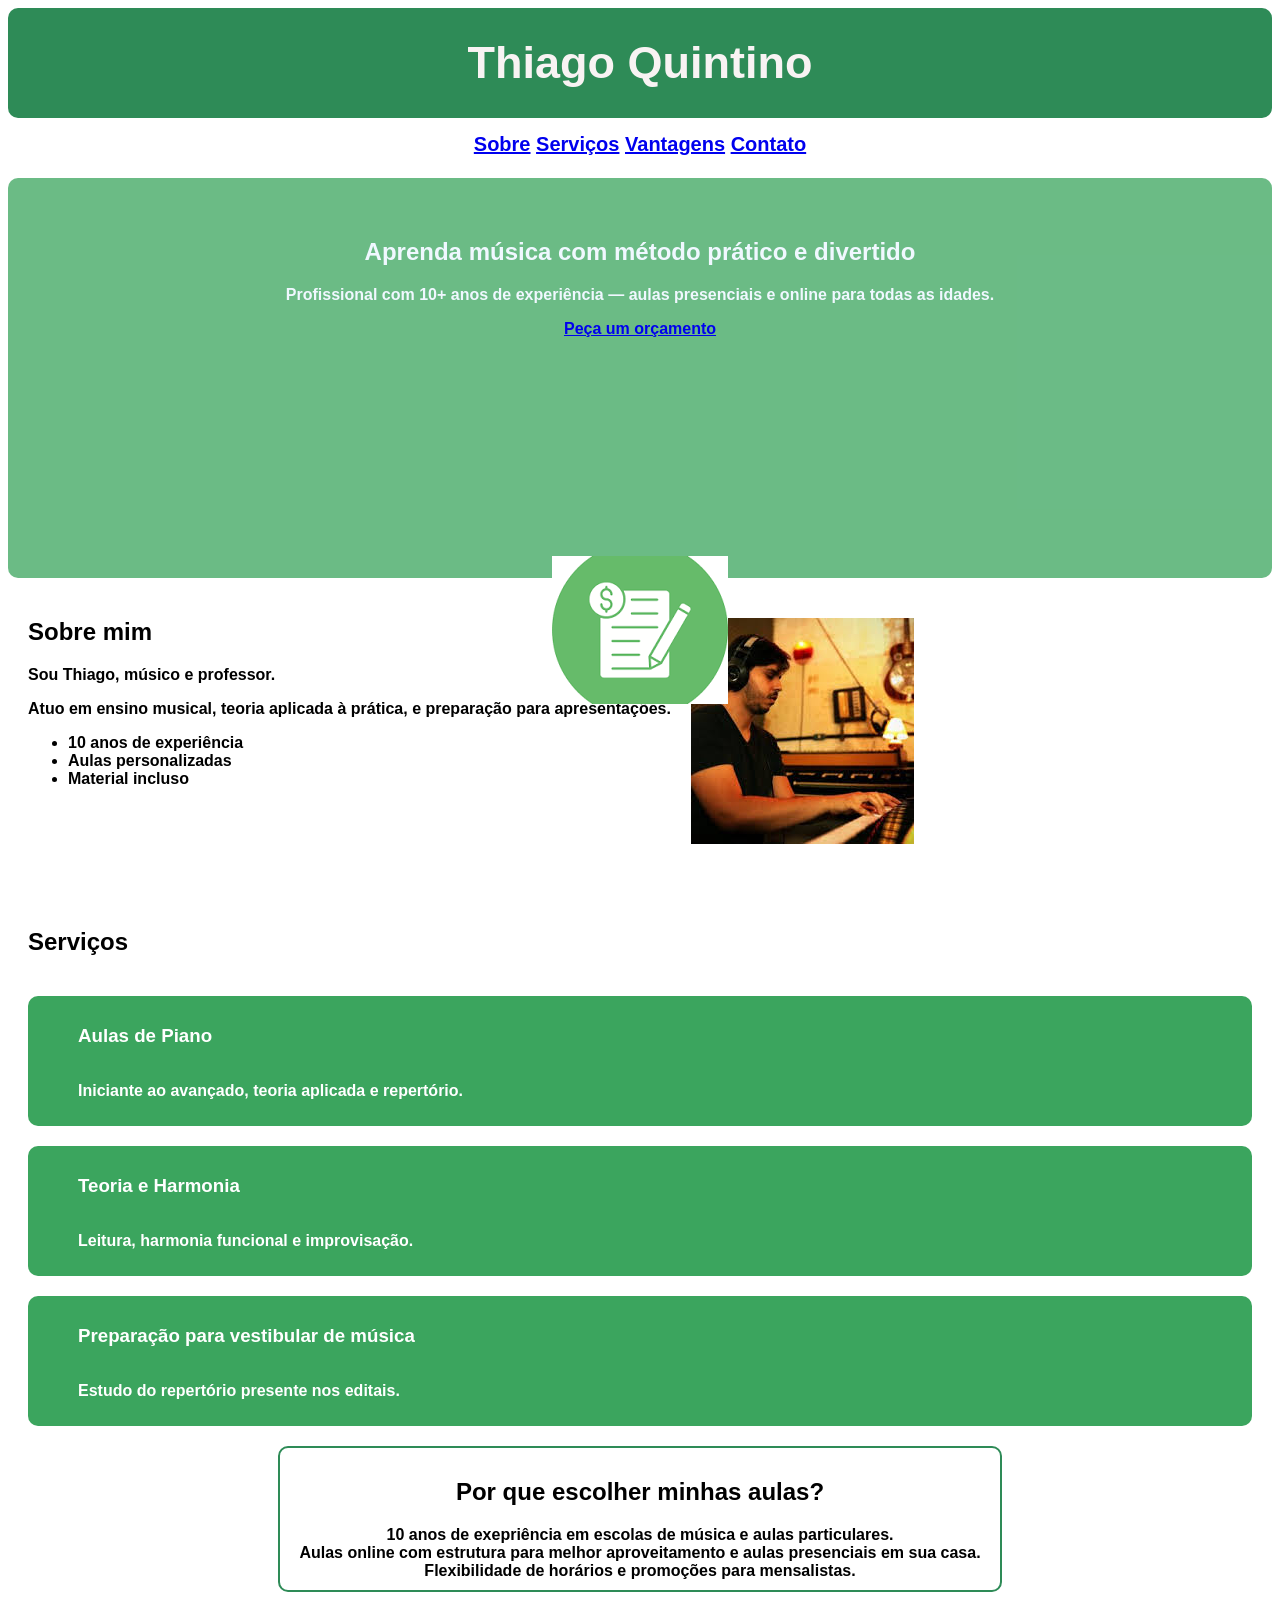
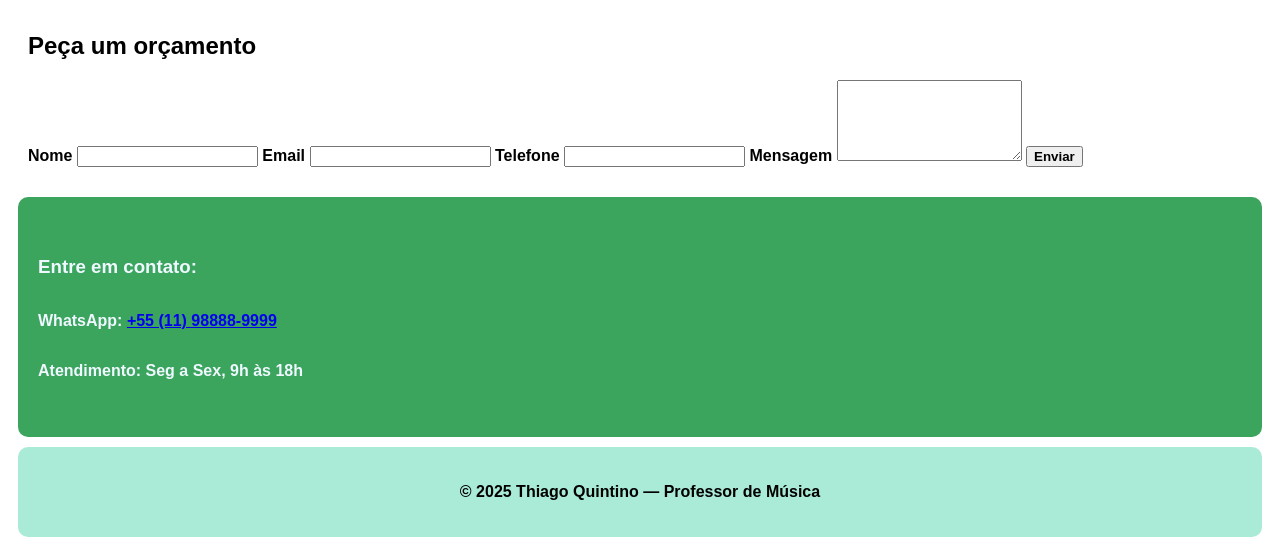
==== index.html @ 4450a4d0 "Mensagem do commit" ====
<!DOCTYPE html>
<html lang="pt-br">
<head>
    <meta charset="UTF-8">
    <meta name="viewport" content="width=device-width, initial-scale=1.0">
    <title>Thiago Quintino - músico</title>
    <link rel="stylesheet" href="style.css">
    <link rel="stylesheet" href="public/assets/fonts/fonts.css">
    <link rel="stylesheet" href="public/assets/css/global.css">

</head>
<body>
    <header class="site-header">
    <div class="header-inner">
      <h2 class="logo">Thiago Quintino</h2>
    </div>
    <div class="main-nav">
      <nav>
        <a href="#sobre">Sobre</a>
        <a href="#servicos">Serviços</a>
        <a href="#vantagens">Vantagens</a>
        <a href="#contato">Contato</a>
      </nav>
    </div>
  </header>

  <main>
    <!-- FAIXA 1: Hero / Apresentação -->
    <section id="inicio" class="faixa-inicial">
      <div class="container hero-inner">
        <div class="hero-text">
          <h1>Aprenda música com método prático e divertido</h1>
          <p>Profissional com 10+ anos de experiência — aulas presenciais e online para todas as idades.</p>
          <a href="#contato" class="btn primary">Peça um orçamento</a>
        </div>
        <div class="hero-image">
          <!-- coloque uma imagem em imagens/ e troque o src -->
          <img class="orcamento" src="public/assets/images/orcamento.png" alt="ícone orçamento">
        </div>
      </div>
    </section>
     <!-- FAIXA 2: Sobre -->
    <section id="sobre" class="sobre">
      <div class="container-sobre">
        <div class="sobre-text">
          <h2> Sobre mim </h2>
          <p>Sou Thiago, músico e professor.</p> 
          <p>Atuo em ensino musical, teoria aplicada à prática, 
            e preparação para apresentações.</p>
          <ul>
            <li>10 anos de experiência</li>
            <li>Aulas personalizadas</li>
            <li>Material incluso</li>
          </ul>
        </div>
        <div class="sobre-image">
          <img class="foto-prof" src="public/assets/images/foto prof.jpg" alt="foto do professor">
        </div>
      </div>
    </section>

    <!-- FAIXA 3: Serviços / Aulas -->
    <section id="servicos" class="servicos">
      <div class="servicos-lista">
        <h2>Serviços</h2>
        <div class="servicos-grid">
          <article class="card">
            <h3>Aulas de Piano</h3>
            <p>Iniciante ao avançado, teoria aplicada e repertório.</p>
          </article>
          <article class="card">
            <h3>Teoria e Harmonia</h3>
            <p>Leitura, harmonia funcional e improvisação.</p>
          </article>
          <article class="card">
            <h3>Preparação para vestibular de música</h3>
            <p>Estudo do repertório presente nos editais.</p>
          </article>
        </div>
      </div>
    </section>

    <!-- FAIXA 4: Vantagens / Benefícios -->
    <section id="vantagens" class="vantagens">
      <div class="beneficios">
        <h2>Por que escolher minhas aulas?</h2>
        <div class="vantagens-list">
          <div class="vantagem">10 anos de exepriência em escolas de música e aulas particulares.</div>
          <div class="vantagem">Aulas online com estrutura para melhor aproveitamento e aulas presenciais em sua casa.</div>
          <div class="vantagem">Flexibilidade de horários e promoções para mensalistas.</div>
      </div>
    </section>

    <!-- FAIXA 5: Contato -->
    <section id="contato" class="contato">
      <div class="container contato-inner">
        <div class="contato-form">
          <h2>Peça um orçamento</h2>
          <form id="formContato" action="#" method="post">
            <label>Nome
              <input type="text" name="nome" required>
            </label>
            <label>Email
              <input type="email" name="email" required>
            </label>
            <label>Telefone
              <input type="tel" name="telefone" required>
            </label>
            <label>Mensagem
              <textarea name="mensagem" rows="5" required></textarea>
            </label>
            <button type="submit" class="btn primary">Enviar</button>
          </form>
        </div>
        <div class="contato-info">
          <h3>Entre em contato:</h3>
          <p>WhatsApp: <a href="https://wa.me/55119XXXXXXXX">+55 (11) 98888-9999</a></p>
          <p>Atendimento: Seg a Sex, 9h às 18h</p>
        </div>
      </div>
    </section>
  </main>

   <footer class="site-footer">
    <div class="footer">
      <p>© 2025 Thiago Quintino — Professor de Música</p>
    </div>
  </footer>
</body>
</html>
---- style.css ----
.header-inner {
    display: flex;
    flex-direction: row;
    align-items: center;
    justify-content: center;
    color: rgb(248, 243, 243);
    background-color: #2E8B57;
    border-radius: 10px;
    height: 50px;
    font-size: 30px;
    margin: 0;
    padding: 30px;
}

.main-nav {
    display: flex;
    flex-direction: row;
    justify-content: center;
    background-color: white;
    height: 30px;
    font-size: 20px;  
    margin: 5px;  
    padding: 10px;       
}

.main-nav a:hover{
     background-color: rgba(54, 43, 114, 0.363);
     color:rgb(15, 51, 150);  
     
}

.faixa-inicial{
    display: flex;
    flex-direction: column;
    justify-content:center;
    border-radius: 10px;
    background-color: rgba(59, 165, 94, 0.753);
    height: 400px;
    color: aliceblue;
}

.hero-text {
    text-align: center;
    margin-bottom: 200px;
}

.orcamento {
  position: absolute;
  top: 70%;
  left: 50%;
  transform: translate(-50%, -50%);
}

.container-sobre{
    display: flex;
    padding: 20px;
    
}

.foto-prof{
  margin: 20px;
    
}

.servicos-lista h2{
    padding: 20px;
}

.card{
    display: flex;
    flex-direction: column;
    justify-content:center;
    border-radius: 10px;
    background-color: rgb(59, 165, 94);
    padding: 50px;
    height: 30px;
    color: white;
    margin: 20px;
}

.beneficios{
    
    border: 2px solid #2E8B57; 
    padding: 10px;    
    text-align: center;         
    display: flex;  
    flex-direction: column;
    width: 700px;
    border-radius: 10px;
    margin: 0 auto;       
}

.contato-form{
    padding: 20px;
    
}

.contato-info{
    display: flex;
    flex-direction: column;
    justify-content:center;
    border-radius: 10px;
    background-color: rgb(59, 165, 94);
    margin: 10px;
    padding: 20px;
    height: 200px;
    color: aliceblue;
}


.footer{
    display: flex;
    justify-content: center;
    background-color: rgba(99, 218, 182, 0.548);
    border-radius: 10px;
    padding: 20px;
    margin: 10px;
}
---- public/assets/css/global.css ----
* {
    font-family: "Momo Trust Display", sans-serif;
    font-weight: bold;
    font-style: normal;
}

.body{
     background-color: #F9F9F9;
     color: #222;
}
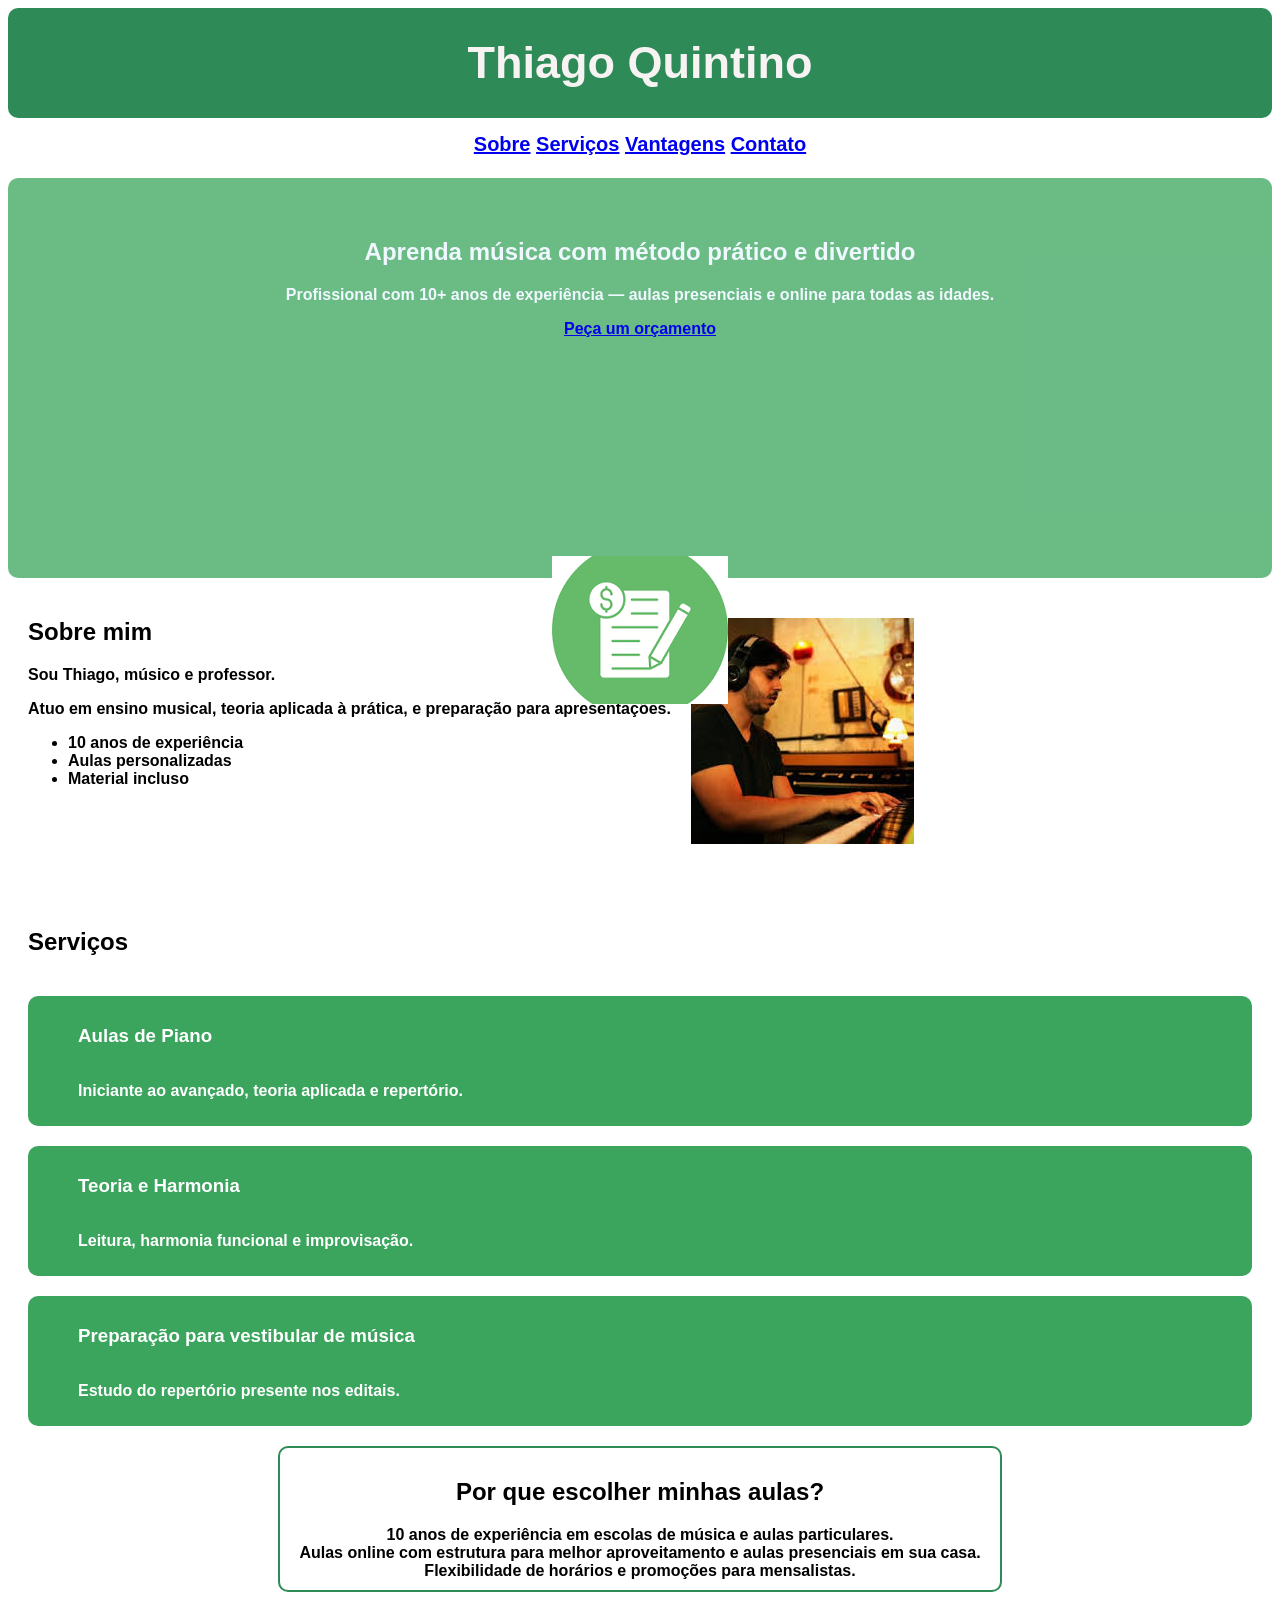
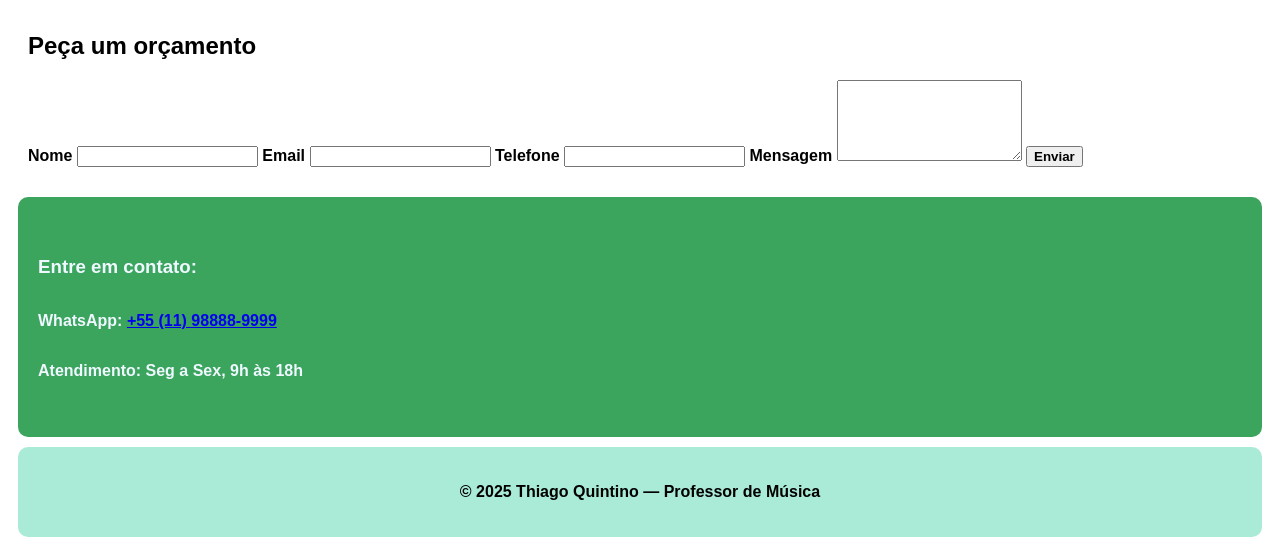
==== commit 0f2e7cce: "Corrigindo index.html para deploy no Vercel" ====
--- a/index.html
+++ b/index.html
@@ -4,127 +4,128 @@
     <meta charset="UTF-8">
     <meta name="viewport" content="width=device-width, initial-scale=1.0">
     <title>Thiago Quintino - músico</title>
+
+    <!-- CSS principal -->
     <link rel="stylesheet" href="style.css">
+    <link rel="stylesheet" href="public/assets/css/global.css">
     <link rel="stylesheet" href="public/assets/fonts/fonts.css">
-    <link rel="stylesheet" href="public/assets/css/global.css">
-
 </head>
 <body>
     <header class="site-header">
-    <div class="header-inner">
-      <h2 class="logo">Thiago Quintino</h2>
-    </div>
-    <div class="main-nav">
-      <nav>
-        <a href="#sobre">Sobre</a>
-        <a href="#servicos">Serviços</a>
-        <a href="#vantagens">Vantagens</a>
-        <a href="#contato">Contato</a>
-      </nav>
-    </div>
-  </header>
+        <div class="header-inner">
+            <h2 class="logo">Thiago Quintino</h2>
+        </div>
+        <div class="main-nav">
+            <nav>
+                <a href="#sobre">Sobre</a>
+                <a href="#servicos">Serviços</a>
+                <a href="#vantagens">Vantagens</a>
+                <a href="#contato">Contato</a>
+            </nav>
+        </div>
+    </header>
 
-  <main>
-    <!-- FAIXA 1: Hero / Apresentação -->
-    <section id="inicio" class="faixa-inicial">
-      <div class="container hero-inner">
-        <div class="hero-text">
-          <h1>Aprenda música com método prático e divertido</h1>
-          <p>Profissional com 10+ anos de experiência — aulas presenciais e online para todas as idades.</p>
-          <a href="#contato" class="btn primary">Peça um orçamento</a>
+    <main>
+        <!-- FAIXA 1: Hero / Apresentação -->
+        <section id="inicio" class="faixa-inicial">
+            <div class="container hero-inner">
+                <div class="hero-text">
+                    <h1>Aprenda música com método prático e divertido</h1>
+                    <p>Profissional com 10+ anos de experiência — aulas presenciais e online para todas as idades.</p>
+                    <a href="#contato" class="btn primary">Peça um orçamento</a>
+                </div>
+                <div class="hero-image">
+                    <img class="orcamento" src="public/assets/images/orcamento.png" alt="ícone orçamento">
+                </div>
+            </div>
+        </section>
+
+        <!-- FAIXA 2: Sobre -->
+        <section id="sobre" class="sobre">
+            <div class="container-sobre">
+                <div class="sobre-text">
+                    <h2>Sobre mim</h2>
+                    <p>Sou Thiago, músico e professor.</p>
+                    <p>Atuo em ensino musical, teoria aplicada à prática, e preparação para apresentações.</p>
+                    <ul>
+                        <li>10 anos de experiência</li>
+                        <li>Aulas personalizadas</li>
+                        <li>Material incluso</li>
+                    </ul>
+                </div>
+                <div class="sobre-image">
+                    <img class="foto-prof" src="public/assets/images/foto-prof.jpg" alt="foto do professor">
+                </div>
+            </div>
+        </section>
+
+        <!-- FAIXA 3: Serviços / Aulas -->
+        <section id="servicos" class="servicos">
+            <div class="servicos-lista">
+                <h2>Serviços</h2>
+                <div class="servicos-grid">
+                    <article class="card">
+                        <h3>Aulas de Piano</h3>
+                        <p>Iniciante ao avançado, teoria aplicada e repertório.</p>
+                    </article>
+                    <article class="card">
+                        <h3>Teoria e Harmonia</h3>
+                        <p>Leitura, harmonia funcional e improvisação.</p>
+                    </article>
+                    <article class="card">
+                        <h3>Preparação para vestibular de música</h3>
+                        <p>Estudo do repertório presente nos editais.</p>
+                    </article>
+                </div>
+            </div>
+        </section>
+
+        <!-- FAIXA 4: Vantagens / Benefícios -->
+        <section id="vantagens" class="vantagens">
+            <div class="beneficios">
+                <h2>Por que escolher minhas aulas?</h2>
+                <div class="vantagens-list">
+                    <div class="vantagem">10 anos de experiência em escolas de música e aulas particulares.</div>
+                    <div class="vantagem">Aulas online com estrutura para melhor aproveitamento e aulas presenciais em sua casa.</div>
+                    <div class="vantagem">Flexibilidade de horários e promoções para mensalistas.</div>
+                </div>
+            </div>
+        </section>
+
+        <!-- FAIXA 5: Contato -->
+        <section id="contato" class="contato">
+            <div class="container contato-inner">
+                <div class="contato-form">
+                    <h2>Peça um orçamento</h2>
+                    <form id="formContato" action="#" method="post">
+                        <label>Nome
+                            <input type="text" name="nome" required>
+                        </label>
+                        <label>Email
+                            <input type="email" name="email" required>
+                        </label>
+                        <label>Telefone
+                            <input type="tel" name="telefone" required>
+                        </label>
+                        <label>Mensagem
+                            <textarea name="mensagem" rows="5" required></textarea>
+                        </label>
+                        <button type="submit" class="btn primary">Enviar</button>
+                    </form>
+                </div>
+                <div class="contato-info">
+                    <h3>Entre em contato:</h3>
+                    <p>WhatsApp: <a href="https://wa.me/55119XXXXXXXX">+55 (11) 98888-9999</a></p>
+                    <p>Atendimento: Seg a Sex, 9h às 18h</p>
+                </div>
+            </div>
+        </section>
+    </main>
+
+    <footer class="site-footer">
+        <div class="footer">
+            <p>© 2025 Thiago Quintino — Professor de Música</p>
         </div>
-        <div class="hero-image">
-          <!-- coloque uma imagem em imagens/ e troque o src -->
-          <img class="orcamento" src="public/assets/images/orcamento.png" alt="ícone orçamento">
-        </div>
-      </div>
-    </section>
-     <!-- FAIXA 2: Sobre -->
-    <section id="sobre" class="sobre">
-      <div class="container-sobre">
-        <div class="sobre-text">
-          <h2> Sobre mim </h2>
-          <p>Sou Thiago, músico e professor.</p> 
-          <p>Atuo em ensino musical, teoria aplicada à prática, 
-            e preparação para apresentações.</p>
-          <ul>
-            <li>10 anos de experiência</li>
-            <li>Aulas personalizadas</li>
-            <li>Material incluso</li>
-          </ul>
-        </div>
-        <div class="sobre-image">
-          <img class="foto-prof" src="public/assets/images/foto prof.jpg" alt="foto do professor">
-        </div>
-      </div>
-    </section>
-
-    <!-- FAIXA 3: Serviços / Aulas -->
-    <section id="servicos" class="servicos">
-      <div class="servicos-lista">
-        <h2>Serviços</h2>
-        <div class="servicos-grid">
-          <article class="card">
-            <h3>Aulas de Piano</h3>
-            <p>Iniciante ao avançado, teoria aplicada e repertório.</p>
-          </article>
-          <article class="card">
-            <h3>Teoria e Harmonia</h3>
-            <p>Leitura, harmonia funcional e improvisação.</p>
-          </article>
-          <article class="card">
-            <h3>Preparação para vestibular de música</h3>
-            <p>Estudo do repertório presente nos editais.</p>
-          </article>
-        </div>
-      </div>
-    </section>
-
-    <!-- FAIXA 4: Vantagens / Benefícios -->
-    <section id="vantagens" class="vantagens">
-      <div class="beneficios">
-        <h2>Por que escolher minhas aulas?</h2>
-        <div class="vantagens-list">
-          <div class="vantagem">10 anos de exepriência em escolas de música e aulas particulares.</div>
-          <div class="vantagem">Aulas online com estrutura para melhor aproveitamento e aulas presenciais em sua casa.</div>
-          <div class="vantagem">Flexibilidade de horários e promoções para mensalistas.</div>
-      </div>
-    </section>
-
-    <!-- FAIXA 5: Contato -->
-    <section id="contato" class="contato">
-      <div class="container contato-inner">
-        <div class="contato-form">
-          <h2>Peça um orçamento</h2>
-          <form id="formContato" action="#" method="post">
-            <label>Nome
-              <input type="text" name="nome" required>
-            </label>
-            <label>Email
-              <input type="email" name="email" required>
-            </label>
-            <label>Telefone
-              <input type="tel" name="telefone" required>
-            </label>
-            <label>Mensagem
-              <textarea name="mensagem" rows="5" required></textarea>
-            </label>
-            <button type="submit" class="btn primary">Enviar</button>
-          </form>
-        </div>
-        <div class="contato-info">
-          <h3>Entre em contato:</h3>
-          <p>WhatsApp: <a href="https://wa.me/55119XXXXXXXX">+55 (11) 98888-9999</a></p>
-          <p>Atendimento: Seg a Sex, 9h às 18h</p>
-        </div>
-      </div>
-    </section>
-  </main>
-
-   <footer class="site-footer">
-    <div class="footer">
-      <p>© 2025 Thiago Quintino — Professor de Música</p>
-    </div>
-  </footer>
+    </footer>
 </body>
 </html>
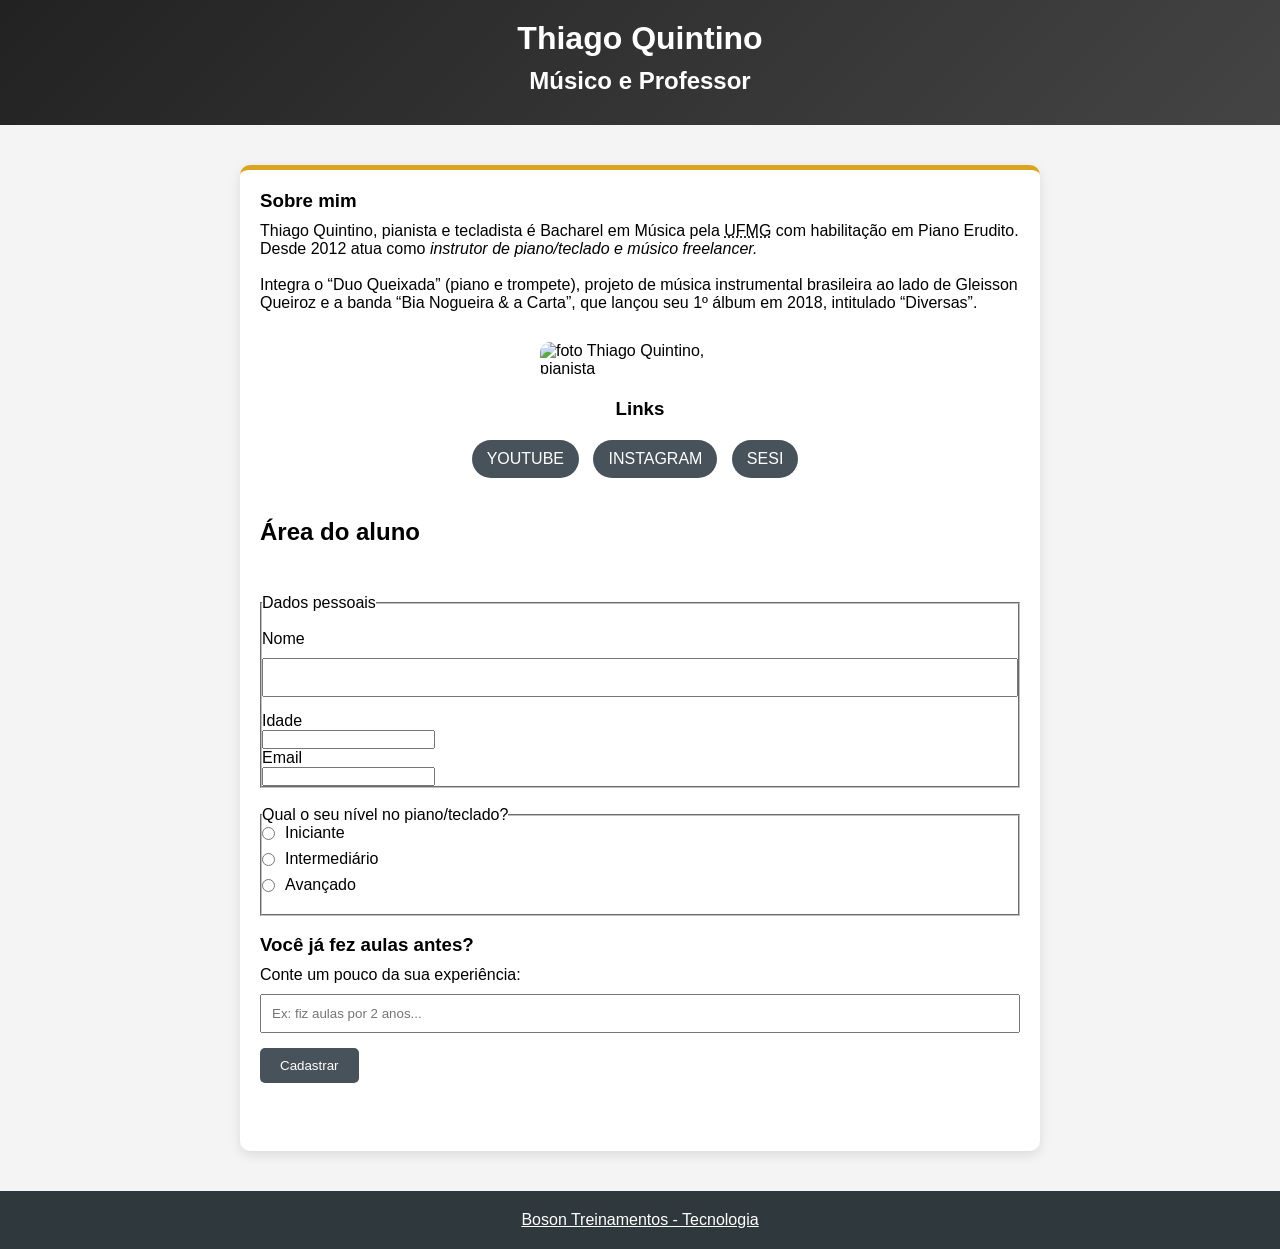
==== commit 0339784e: "Atualiza formulário de cadastro" ====
--- a/index.html
+++ b/index.html
@@ -1,131 +1,90 @@
 <!DOCTYPE html>
-<html lang="pt-br">
+<html lang="pt-BR">
+
 <head>
     <meta charset="UTF-8">
     <meta name="viewport" content="width=device-width, initial-scale=1.0">
-    <title>Thiago Quintino - músico</title>
+    <link rel="stylesheet" href="style.css">
+    <title>@thiagoquintinopiano</title>
+</head>
 
-    <!-- CSS principal -->
-    <link rel="stylesheet" href="style.css">
-    <link rel="stylesheet" href="public/assets/css/global.css">
-    <link rel="stylesheet" href="public/assets/fonts/fonts.css">
-</head>
 <body>
-    <header class="site-header">
-        <div class="header-inner">
-            <h2 class="logo">Thiago Quintino</h2>
-        </div>
-        <div class="main-nav">
-            <nav>
-                <a href="#sobre">Sobre</a>
-                <a href="#servicos">Serviços</a>
-                <a href="#vantagens">Vantagens</a>
-                <a href="#contato">Contato</a>
-            </nav>
-        </div>
+    <header>
+        <h1>Thiago Quintino</h1>
+        <h2>Músico e Professor</h2>
     </header>
+    <main>
+        <section> <!--INTRODUÇÃO-->
+            <h3>Sobre mim</h3>
+            <p>Thiago Quintino, pianista e tecladista é Bacharel em Música pela <abbr
+                    title="Universidade Federal de Minas Gerais">UFMG</abbr> com habilitação em Piano Erudito.</p>
+            <p>Desde 2012 atua como <em>instrutor de piano/teclado e músico freelancer.</em></p><br>
+            <p>Integra o “Duo Queixada” (piano e trompete), projeto de música instrumental brasileira
+                ao lado de Gleisson Queiroz e a banda “Bia Nogueira & a Carta”, que lançou seu 1º álbum em 2018,
+                intitulado “Diversas”.</p>
+        </section>
+        <img class="img1" src="assets/Thiago Quintino, Orq. Ímpar.jpg" alt="foto Thiago Quintino, pianista">
+        <section> <!--LINKS-->
+            <h3>Links</h3>
+            <a class="btn" href="https://www.youtube.com/ttquin" target="_blank" rel="noopener noreferrer">YOUTUBE</a>
+            <a class="btn" href="https://www.instagram.com/thiagoquintinopiano/?__d=1%2B" target="_blank"
+                rel="noopener noreferrer">INSTAGRAM</a>
+            <a class="btn" href="https://www.fiemg.com.br/sesi-cultura/cursos/detalhe/piano/" target="_blank"
+                rel="noopener noreferrer">SESI</a>
+        </section>
+        <section> <!--FORMS-->
+            <h2>Área do aluno</h2><br>
+            <form id="form-aluno" action="obrigado.html">
+                <fieldset>
+                    <legend>Dados pessoais</legend><br>
+                    <label for="nomeAluno">Nome</label>
+                    <div>
+                        <input type="text" id="nomeAluno" name="nomeAluno" required>
+                    </div>
 
-    <main>
-        <!-- FAIXA 1: Hero / Apresentação -->
-        <section id="inicio" class="faixa-inicial">
-            <div class="container hero-inner">
-                <div class="hero-text">
-                    <h1>Aprenda música com método prático e divertido</h1>
-                    <p>Profissional com 10+ anos de experiência — aulas presenciais e online para todas as idades.</p>
-                    <a href="#contato" class="btn primary">Peça um orçamento</a>
-                </div>
-                <div class="hero-image">
-                    <img class="orcamento" src="public/assets/images/orcamento.png" alt="ícone orçamento">
-                </div>
-            </div>
+                    <label for="idadeAluno">Idade</label>
+                    <div>
+                        <input type="number" id="idadeAluno" name="idadeAluno" required>
+                    </div>
+
+                    <label for="emailAluno">Email</label>
+                    <div>
+                        <input type="email" id="emailAluno" name="emailAluno" required>
+                    </div>
+                </fieldset><br>
+
+                <fieldset>
+                    <legend>Qual o seu nível no piano/teclado?</legend>
+                    <div class="grupo-radio">
+                        <div> <input type="radio" value="Iniciante" id="p1a" name="pergunta1">
+                            <label for="p1a">Iniciante</label>
+                        </div>
+
+                        <div><input type="radio" value="Intermediário" id="p1b" name="pergunta1">
+                            <label for="p1b">Intermediário</label>
+                        </div>
+
+                        <div><input type="radio" value="Avançado" id="p1c" name="pergunta1">
+                            <label for="p1c">Avançado</label>
+                        </div>
+                    </div>
+                </fieldset><br>
+
+                <h3>Você já fez aulas antes?</h3>
+                <label for="experienciaAluno">Conte um pouco da sua experiência:</label>
+                <input type="text" id="experienciaAluno" name="pergunta2" size="100"
+                    placeholder="Ex: fiz aulas por 2 anos..." required>
+                <button type="submit">Cadastrar</button>
+                <!--<p class="mensagem">-->
+            </form><br>
+            <div id="area-mensagem"></div>
         </section>
 
-        <!-- FAIXA 2: Sobre -->
-        <section id="sobre" class="sobre">
-            <div class="container-sobre">
-                <div class="sobre-text">
-                    <h2>Sobre mim</h2>
-                    <p>Sou Thiago, músico e professor.</p>
-                    <p>Atuo em ensino musical, teoria aplicada à prática, e preparação para apresentações.</p>
-                    <ul>
-                        <li>10 anos de experiência</li>
-                        <li>Aulas personalizadas</li>
-                        <li>Material incluso</li>
-                    </ul>
-                </div>
-                <div class="sobre-image">
-                    <img class="foto-prof" src="public/assets/images/foto-prof.jpg" alt="foto do professor">
-                </div>
-            </div>
-        </section>
+        <!--<button id="teste">Clique aqui</button>-->
+    </main>
+    <footer><a href="https://www.youtube.com/c/bosontreinamentos" target="_blank" rel="noopener noreferrer">Boson
+            Treinamentos - Tecnologia</a></footer>
+    <script src="script.js"></script>
+</body>
 
-        <!-- FAIXA 3: Serviços / Aulas -->
-        <section id="servicos" class="servicos">
-            <div class="servicos-lista">
-                <h2>Serviços</h2>
-                <div class="servicos-grid">
-                    <article class="card">
-                        <h3>Aulas de Piano</h3>
-                        <p>Iniciante ao avançado, teoria aplicada e repertório.</p>
-                    </article>
-                    <article class="card">
-                        <h3>Teoria e Harmonia</h3>
-                        <p>Leitura, harmonia funcional e improvisação.</p>
-                    </article>
-                    <article class="card">
-                        <h3>Preparação para vestibular de música</h3>
-                        <p>Estudo do repertório presente nos editais.</p>
-                    </article>
-                </div>
-            </div>
-        </section>
-
-        <!-- FAIXA 4: Vantagens / Benefícios -->
-        <section id="vantagens" class="vantagens">
-            <div class="beneficios">
-                <h2>Por que escolher minhas aulas?</h2>
-                <div class="vantagens-list">
-                    <div class="vantagem">10 anos de experiência em escolas de música e aulas particulares.</div>
-                    <div class="vantagem">Aulas online com estrutura para melhor aproveitamento e aulas presenciais em sua casa.</div>
-                    <div class="vantagem">Flexibilidade de horários e promoções para mensalistas.</div>
-                </div>
-            </div>
-        </section>
-
-        <!-- FAIXA 5: Contato -->
-        <section id="contato" class="contato">
-            <div class="container contato-inner">
-                <div class="contato-form">
-                    <h2>Peça um orçamento</h2>
-                    <form id="formContato" action="#" method="post">
-                        <label>Nome
-                            <input type="text" name="nome" required>
-                        </label>
-                        <label>Email
-                            <input type="email" name="email" required>
-                        </label>
-                        <label>Telefone
-                            <input type="tel" name="telefone" required>
-                        </label>
-                        <label>Mensagem
-                            <textarea name="mensagem" rows="5" required></textarea>
-                        </label>
-                        <button type="submit" class="btn primary">Enviar</button>
-                    </form>
-                </div>
-                <div class="contato-info">
-                    <h3>Entre em contato:</h3>
-                    <p>WhatsApp: <a href="https://wa.me/55119XXXXXXXX">+55 (11) 98888-9999</a></p>
-                    <p>Atendimento: Seg a Sex, 9h às 18h</p>
-                </div>
-            </div>
-        </section>
-    </main>
-
-    <footer class="site-footer">
-        <div class="footer">
-            <p>© 2025 Thiago Quintino — Professor de Música</p>
-        </div>
-    </footer>
-</body>
-</html>
+</html>
--- a/style.css
+++ b/style.css
@@ -1,120 +1,150 @@
+* {
+    margin: 0;
+    padding: 0;
+    box-sizing: border-box;
 
-.header-inner {
-    display: flex;
-    flex-direction: row;
-    align-items: center;
-    justify-content: center;
-    color: rgb(248, 243, 243);
-    background-color: #2E8B57;
-    border-radius: 10px;
-    height: 50px;
-    font-size: 30px;
-    margin: 0;
-    padding: 30px;
 }
 
-.main-nav {
-    display: flex;
-    flex-direction: row;
-    justify-content: center;
-    background-color: white;
-    height: 30px;
-    font-size: 20px;  
-    margin: 5px;  
-    padding: 10px;       
+body {
+    background-color: #f4f4f4;
+    font-family: Arial, sans-serif;
 }
 
-.main-nav a:hover{
-     background-color: rgba(54, 43, 114, 0.363);
-     color:rgb(15, 51, 150);  
-     
+main {
+    max-width: 800px;
+    margin: 40px auto;
+    box-shadow: 0 4px 12px rgba(0, 0, 0, 0.1);
+    background: white;
+    border-top: 5px solid goldenrod;
+    padding: 20px;
+    border-radius: 10px;
 }
 
-.faixa-inicial{
-    display: flex;
-    flex-direction: column;
-    justify-content:center;
-    border-radius: 10px;
-    background-color: rgba(59, 165, 94, 0.753);
-    height: 400px;
-    color: aliceblue;
-}
-
-.hero-text {
+header {
+    background: linear-gradient(135deg, #222, #444);
+    color: white;
     text-align: center;
-    margin-bottom: 200px;
-}
-
-.orcamento {
-  position: absolute;
-  top: 70%;
-  left: 50%;
-  transform: translate(-50%, -50%);
-}
-
-.container-sobre{
-    display: flex;
-    padding: 20px;
-    
-}
-
-.foto-prof{
-  margin: 20px;
-    
-}
-
-.servicos-lista h2{
     padding: 20px;
 }
 
-.card{
-    display: flex;
-    flex-direction: column;
-    justify-content:center;
-    border-radius: 10px;
-    background-color: rgb(59, 165, 94);
-    padding: 50px;
-    height: 30px;
-    color: white;
-    margin: 20px;
+header h1 {
+    margin-bottom: 10px;
 }
 
-.beneficios{
-    
-    border: 2px solid #2E8B57; 
-    padding: 10px;    
-    text-align: center;         
-    display: flex;  
-    flex-direction: column;
-    width: 700px;
-    border-radius: 10px;
-    margin: 0 auto;       
+section {
+    margin-bottom: 30px;
 }
 
-.contato-form{
-    padding: 20px;
-    
+h2 {
+    margin-bottom: 10px;
 }
 
-.contato-info{
-    display: flex;
-    flex-direction: column;
-    justify-content:center;
-    border-radius: 10px;
-    background-color: rgb(59, 165, 94);
-    margin: 10px;
-    padding: 20px;
-    height: 200px;
-    color: aliceblue;
+h3 {
+    margin-bottom: 10px;
 }
 
+.btn {
+    display: inline-block;
+    transition: 0.3s;
+    margin-right: 10px;
+    margin-bottom: 10px;
+    margin-block-start: 10px;
+    width: fit-content;
+    padding: 10px 15px;
+    background-color: #47525a;
+    color: white;
+    text-decoration: none;
+    border-radius: 30px;
+}
 
-.footer{
+.btn:hover {
+    background-color: grey;
+    transform: scale(1.06);
+}
+
+.mensagem-erro {
+    color: red;
+}
+
+.mensagem-sucesso {
+    color: green;
+}
+
+input[type="radio"] {
+    margin-right: 10px;
+}
+
+.grupo-radio {
+    margin-bottom: 20px;
+}
+
+.grupo-radio div {
+    display: flex;
+    align-items: center;
+    margin-bottom: 8px;
+    cursor: pointer;
+}
+
+section:nth-of-type(2) {
+    text-align: center;
+}
+
+form {
+    margin-top: 20px;
+}
+
+input[type="text"] {
+    width: 100%;
+    padding: 10px;
+    margin-top: 10px;
+    margin-bottom: 15px;
+}
+
+label {
+    margin-right: 10px;
+}
+
+button {
+    padding: 10px 20px;
+    border: none;
+    background-color: #47525a;
+    color: white;
+    border-radius: 5px;
+    cursor: pointer;
+}
+
+button:hover {
+    background-color: black;
+}
+
+footer {
+    text-align: center;
+    padding: 20px;
+    background: #2f383d;
+}
+
+footer a {
+    background: none;
+    color: white;
+
+}
+
+.pagina-obrigado {
     display: flex;
     justify-content: center;
-    background-color: rgba(99, 218, 182, 0.548);
-    border-radius: 10px;
-    padding: 20px;
-    margin: 10px;
+    align-items: center;
+    height: 100vh;
 }
 
+.mensagem {
+    color: seagreen;
+    padding-top: 10px;
+}
+
+.img1 {
+    width: 200px;
+    height: auto;
+    display: block;
+    margin: 20px auto;
+    border-radius: 10px;
+}
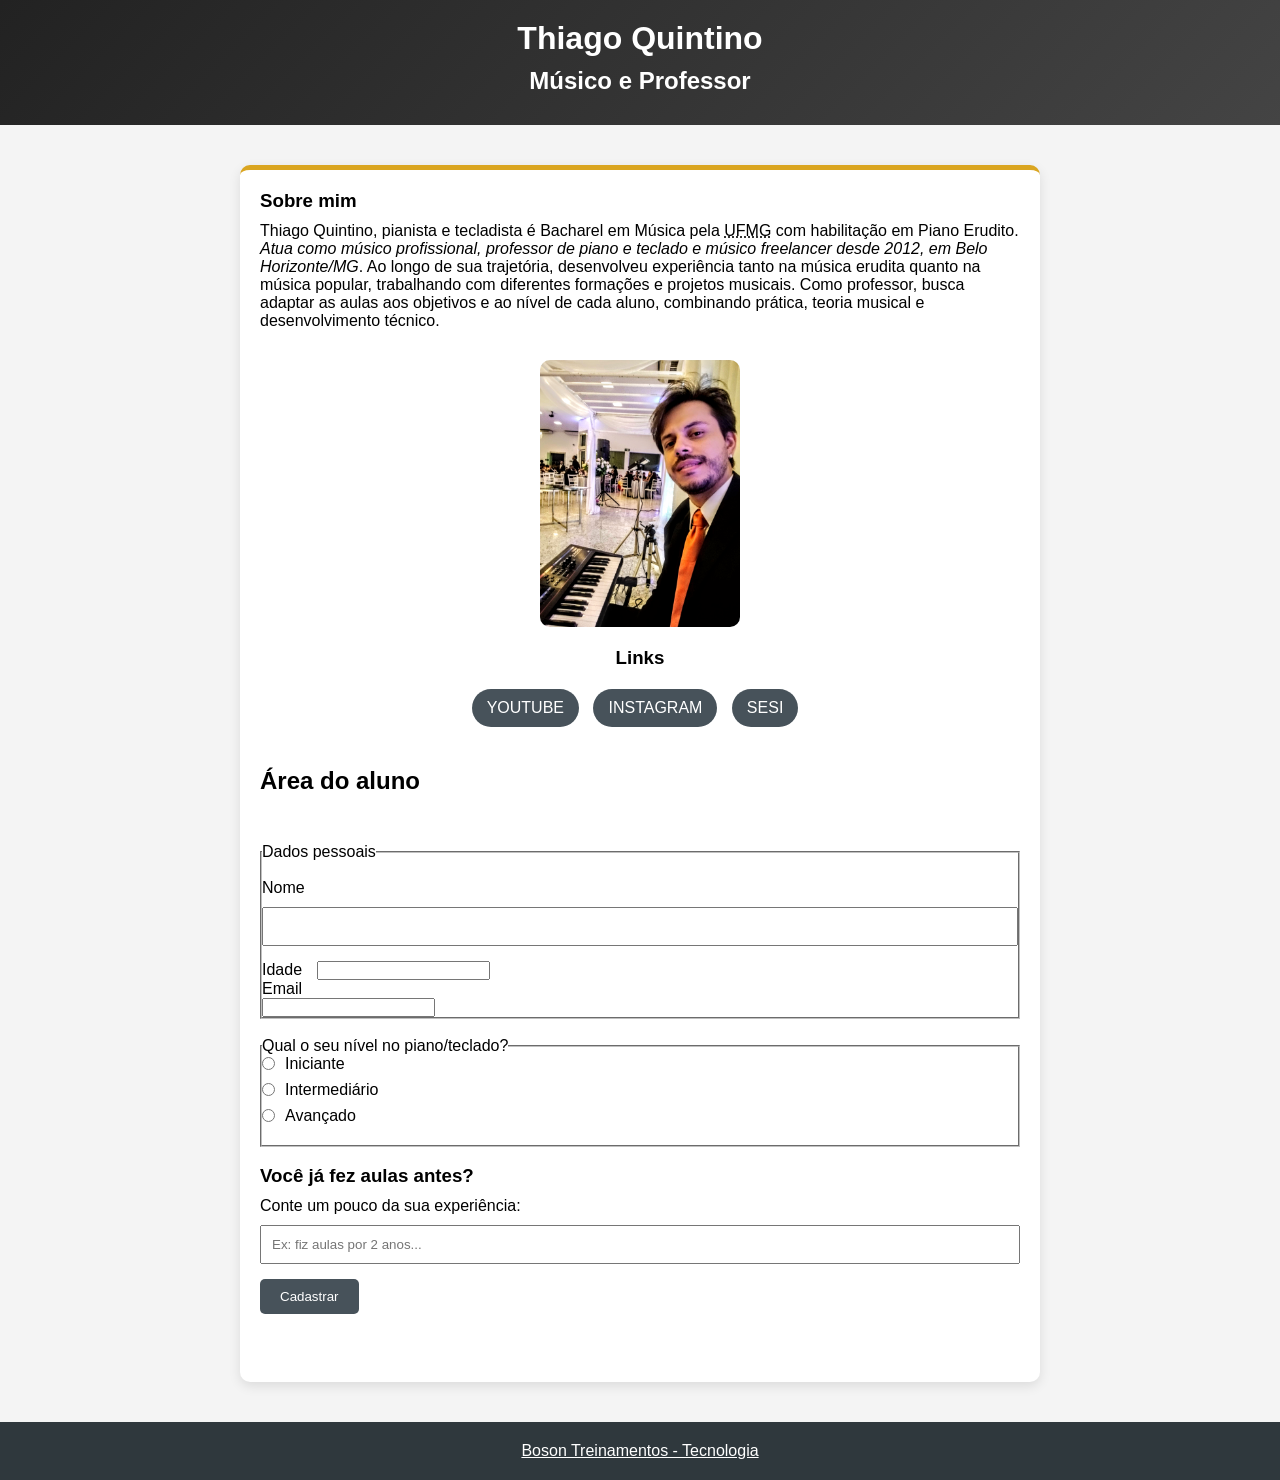
==== commit 785f8330: "Melhorias CSS 02/09/26" ====
--- a/index.html
+++ b/index.html
@@ -16,12 +16,15 @@
     <main>
         <section> <!--INTRODUÇÃO-->
             <h3>Sobre mim</h3>
-            <p>Thiago Quintino, pianista e tecladista é Bacharel em Música pela <abbr
-                    title="Universidade Federal de Minas Gerais">UFMG</abbr> com habilitação em Piano Erudito.</p>
-            <p>Desde 2012 atua como <em>instrutor de piano/teclado e músico freelancer.</em></p><br>
-            <p>Integra o “Duo Queixada” (piano e trompete), projeto de música instrumental brasileira
-                ao lado de Gleisson Queiroz e a banda “Bia Nogueira & a Carta”, que lançou seu 1º álbum em 2018,
-                intitulado “Diversas”.</p>
+            <div class="intro">
+                <p>Thiago Quintino, pianista e tecladista é Bacharel em Música pela <abbr
+                        title="Universidade Federal de Minas Gerais">UFMG</abbr> com habilitação em Piano Erudito.
+                    <em>Atua como músico profissional, professor de piano e teclado e músico freelancer desde 2012,
+                    em Belo Horizonte/MG</em>. Ao longo de sua trajetória, desenvolveu experiência tanto na música erudita
+                    quanto na música popular, trabalhando com diferentes formações e projetos musicais.
+                    Como professor, busca adaptar as aulas aos objetivos e ao nível de cada aluno, combinando prática,
+                    teoria musical e desenvolvimento técnico.</p>
+            </div>
         </section>
         <img class="img1" src="assets/Thiago Quintino, Orq. Ímpar.jpg" alt="foto Thiago Quintino, pianista">
         <section> <!--LINKS-->
@@ -37,14 +40,16 @@
             <form id="form-aluno" action="obrigado.html">
                 <fieldset>
                     <legend>Dados pessoais</legend><br>
-                    <label for="nomeAluno">Nome</label>
-                    <div>
-                        <input type="text" id="nomeAluno" name="nomeAluno" required>
-                    </div>
+                    <div class="dados-nome-idade">
+                        <div>
+                            <label for="nomeAluno">Nome</label>
+                            <input type="text" id="nomeAluno" name="nomeAluno" required>
+                        </div>
 
-                    <label for="idadeAluno">Idade</label>
-                    <div>
-                        <input type="number" id="idadeAluno" name="idadeAluno" required>
+                        <div>
+                            <label for="idadeAluno">Idade</label>
+                            <input type="number" id="idadeAluno" name="idadeAluno" required>
+                        </div>
                     </div>
 
                     <label for="emailAluno">Email</label>
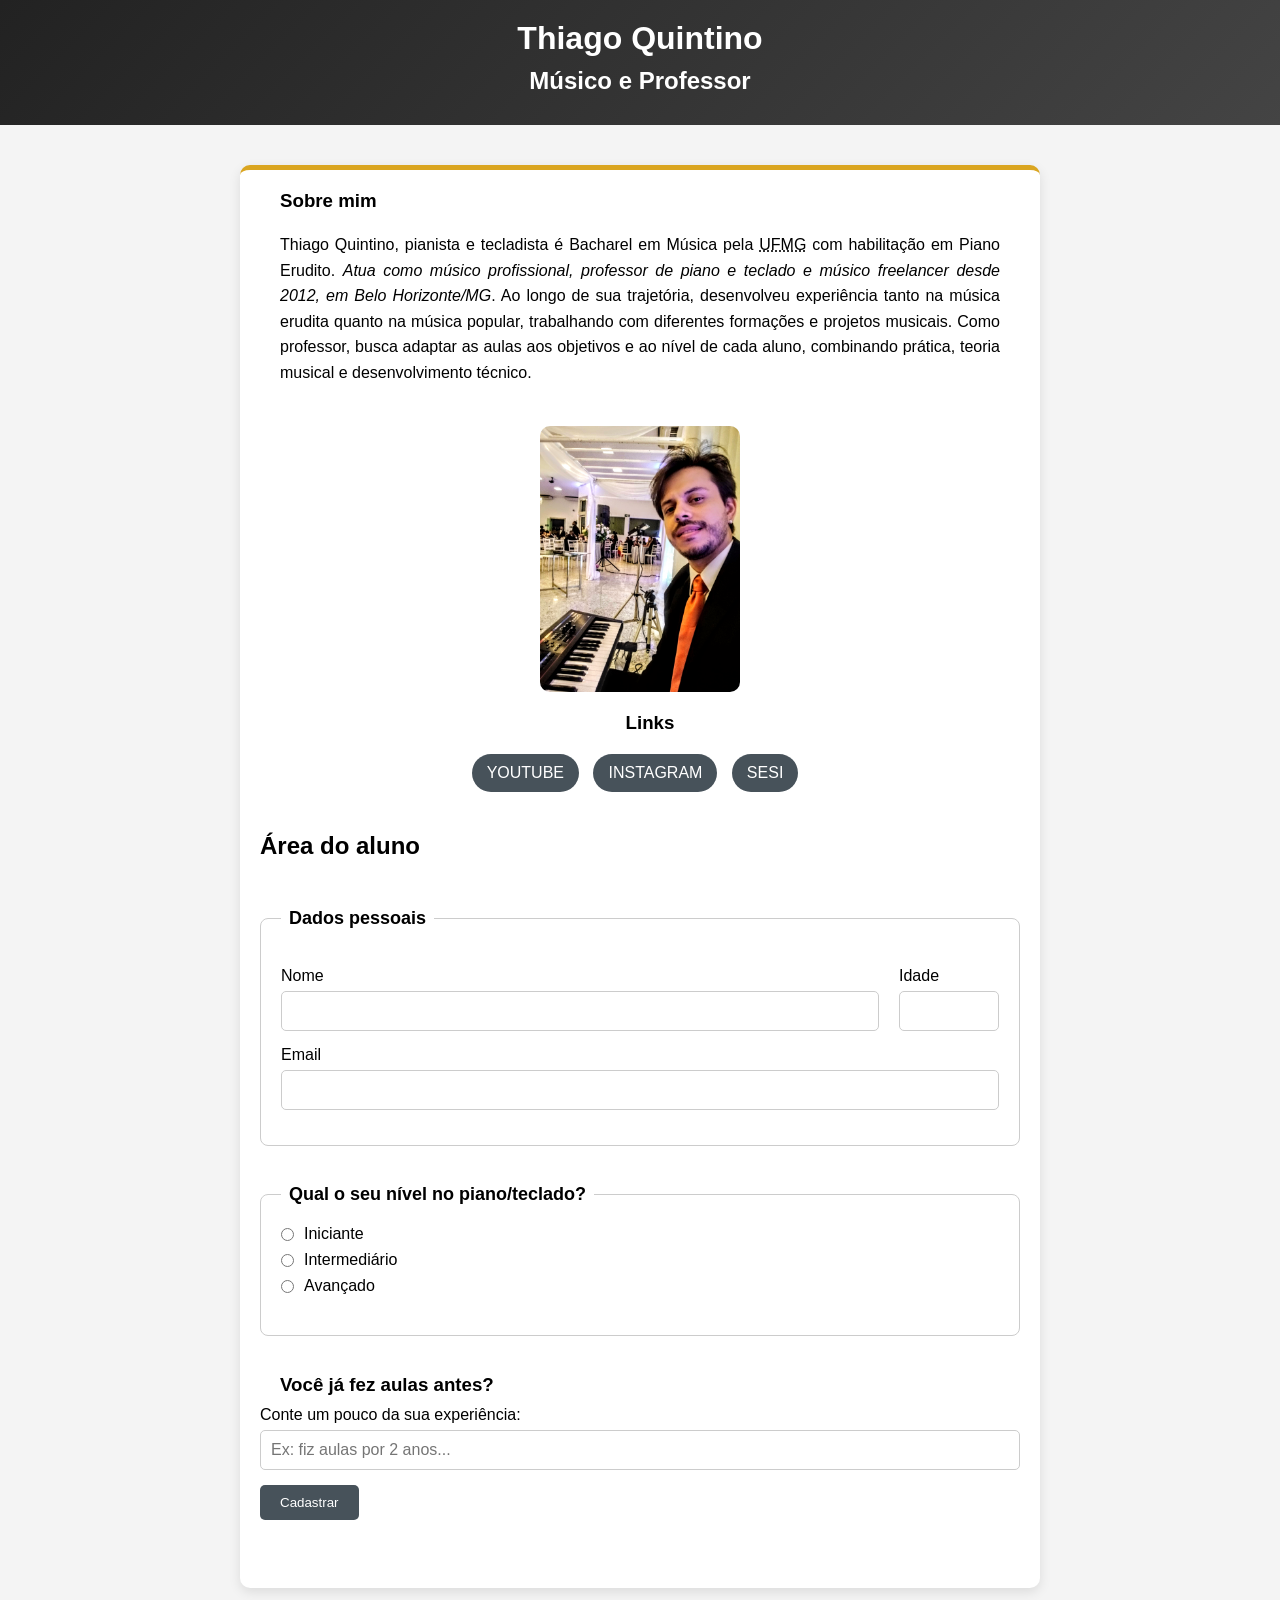
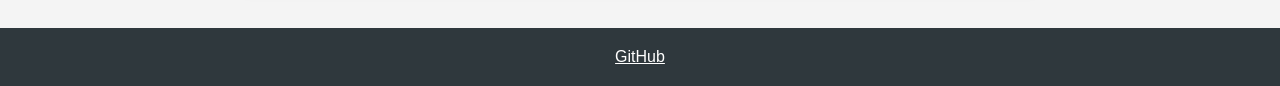
==== commit 2f395baf: "Melhora validação do formulário e rodapé" ====
--- a/index.html
+++ b/index.html
@@ -20,10 +20,12 @@
                 <p>Thiago Quintino, pianista e tecladista é Bacharel em Música pela <abbr
                         title="Universidade Federal de Minas Gerais">UFMG</abbr> com habilitação em Piano Erudito.
                     <em>Atua como músico profissional, professor de piano e teclado e músico freelancer desde 2012,
-                    em Belo Horizonte/MG</em>. Ao longo de sua trajetória, desenvolveu experiência tanto na música erudita
+                        em Belo Horizonte/MG</em>. Ao longo de sua trajetória, desenvolveu experiência tanto na música
+                    erudita
                     quanto na música popular, trabalhando com diferentes formações e projetos musicais.
                     Como professor, busca adaptar as aulas aos objetivos e ao nível de cada aluno, combinando prática,
-                    teoria musical e desenvolvimento técnico.</p>
+                    teoria musical e desenvolvimento técnico.
+                </p>
             </div>
         </section>
         <img class="img1" src="assets/Thiago Quintino, Orq. Ímpar.jpg" alt="foto Thiago Quintino, pianista">
@@ -48,7 +50,7 @@
 
                         <div>
                             <label for="idadeAluno">Idade</label>
-                            <input type="number" id="idadeAluno" name="idadeAluno" required>
+                            <input type="number" min="0" id="idadeAluno" name="idadeAluno" required>
                         </div>
                     </div>
 
@@ -61,15 +63,15 @@
                 <fieldset>
                     <legend>Qual o seu nível no piano/teclado?</legend>
                     <div class="grupo-radio">
-                        <div> <input type="radio" value="Iniciante" id="p1a" name="pergunta1">
+                        <div> <input type="radio" value="Iniciante" id="p1a" name="pergunta1" required>
                             <label for="p1a">Iniciante</label>
                         </div>
 
-                        <div><input type="radio" value="Intermediário" id="p1b" name="pergunta1">
+                        <div><input type="radio" value="Intermediário" id="p1b" name="pergunta1" required>
                             <label for="p1b">Intermediário</label>
                         </div>
 
-                        <div><input type="radio" value="Avançado" id="p1c" name="pergunta1">
+                        <div><input type="radio" value="Avançado" id="p1c" name="pergunta1" required>
                             <label for="p1c">Avançado</label>
                         </div>
                     </div>
@@ -87,8 +89,10 @@
 
         <!--<button id="teste">Clique aqui</button>-->
     </main>
-    <footer><a href="https://www.youtube.com/c/bosontreinamentos" target="_blank" rel="noopener noreferrer">Boson
-            Treinamentos - Tecnologia</a></footer>
+    <footer><a href="https://github.com/QuintinoProg" target="_blank" rel="noopener noreferrer">
+            GitHub</a>
+    </footer>
+
     <script src="script.js"></script>
 </body>
 
--- a/style.css
+++ b/style.css
@@ -41,6 +41,58 @@
 
 h3 {
     margin-bottom: 10px;
+    padding-left: 20px;
+}
+
+.intro {
+    text-align: justify;
+    font-size: 16px;
+    line-height: 1.6;
+    padding: 10px 20px;
+}
+
+form fieldset {
+    border: 1px solid #ccc;
+    border-radius: 8px;
+    padding: 20px;
+    margin-bottom: 20px;
+}
+
+form legend {
+    font-size: 18px;
+    font-weight: bold;
+    padding: 0 8px;
+}
+
+form input[type="text"],
+form input[type="number"],
+form input[type="email"] {
+    width: 100%;
+    padding: 10px;
+    margin-top: 6px;
+    margin-bottom: 15px;
+    border: 1px solid #ccc;
+    border-radius: 5px;
+    font-size: 16px;
+}
+
+form input:focus {
+    outline: none;
+    border-color: goldenrod;
+    box-shadow: 0 0 4px rgba(218, 165, 32, 0.4);
+}
+
+.dados-nome-idade {
+    display: flex;
+    gap: 20px;
+}
+
+.dados-nome-idade div:first-child {
+    flex: 1;
+}
+
+.dados-nome-idade div:last-child {
+    width: 100px;
 }
 
 .btn {
@@ -60,6 +112,10 @@
 .btn:hover {
     background-color: grey;
     transform: scale(1.06);
+}
+
+.mensagem {
+    padding-top: 10px;
 }
 
 .mensagem-erro {
@@ -129,16 +185,24 @@
 
 }
 
+@media (max-width: 600px) {
+    .pagina-obrigado h1 {
+        font-size: 24px;
+    }
+}
+
+.pagina-obrigado h1 {
+    font-size: 32px;
+    text-align: center;
+    padding: 20px;
+}
+
 .pagina-obrigado {
     display: flex;
     justify-content: center;
     align-items: center;
     height: 100vh;
-}
-
-.mensagem {
-    color: seagreen;
-    padding-top: 10px;
+    text-align: center;
 }
 
 .img1 {
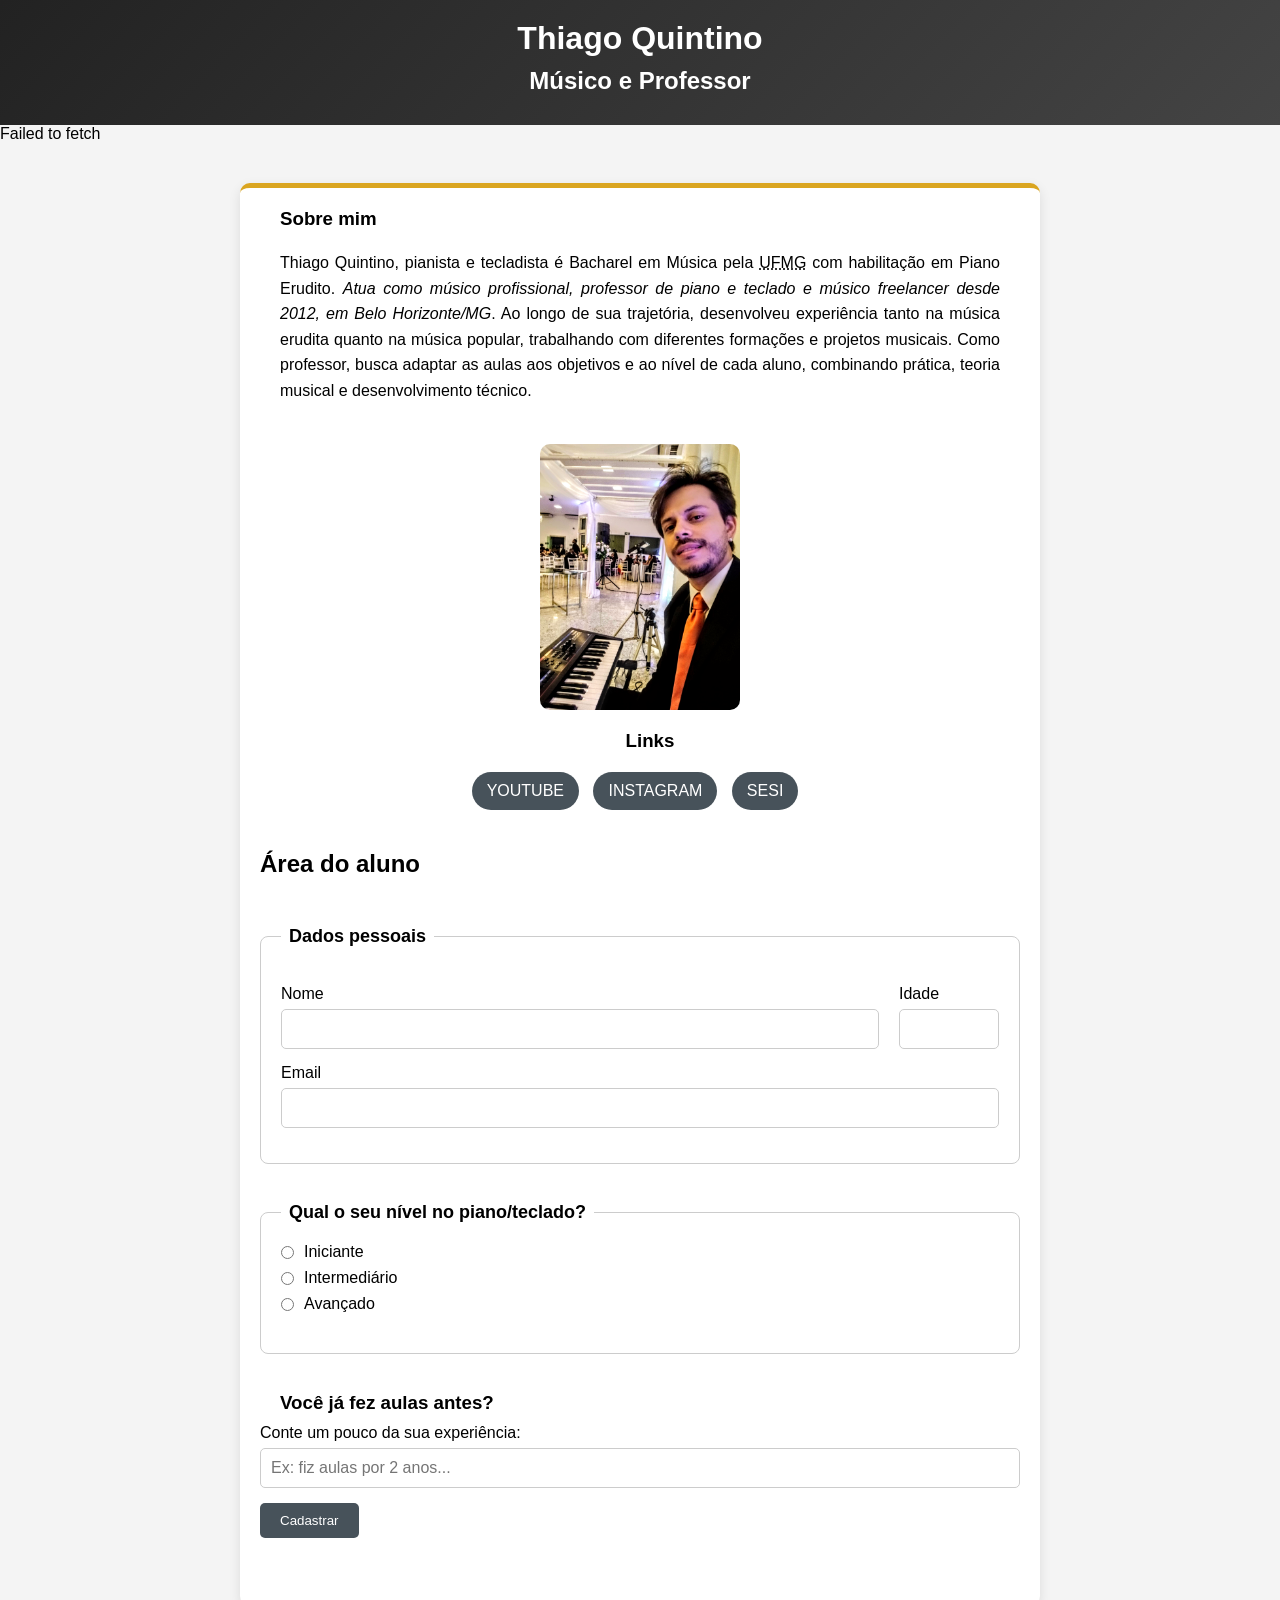
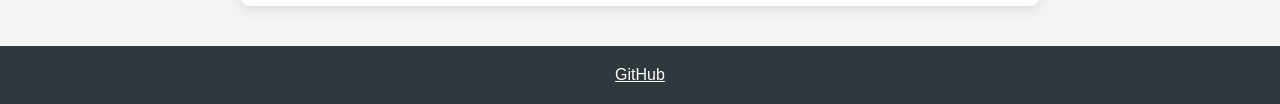
==== commit 8fa48074: "Implementa integração com API Node.js" ====
--- a/index.html
+++ b/index.html
@@ -6,14 +6,19 @@
     <meta name="viewport" content="width=device-width, initial-scale=1.0">
     <link rel="stylesheet" href="style.css">
     <title>@thiagoquintinopiano</title>
+
 </head>
 
 <body>
+
     <header>
         <h1>Thiago Quintino</h1>
         <h2>Músico e Professor</h2>
+
     </header>
+    <p id="resposta-api">Aguardando resposta da API...</p>
     <main>
+
         <section> <!--INTRODUÇÃO-->
             <h3>Sobre mim</h3>
             <div class="intro">
@@ -85,6 +90,7 @@
                 <!--<p class="mensagem">-->
             </form><br>
             <div id="area-mensagem"></div>
+            <!--<div id="lista-alunos"></div>-->
         </section>
 
         <!--<button id="teste">Clique aqui</button>-->
--- a/style.css
+++ b/style.css
@@ -79,7 +79,7 @@
 form input:focus {
     outline: none;
     border-color: goldenrod;
-    box-shadow: 0 0 4px rgba(218, 165, 32, 0.4);
+    box-shadow: 0 0 0 3px rgba(218, 165, 32, 0.3);
 }
 
 .dados-nome-idade {
@@ -115,15 +115,22 @@
 }
 
 .mensagem {
-    padding-top: 10px;
+    padding: 12px;
+    margin-top: 16px;
+    border-radius: 6px;
+    font-size: 16px;
 }
 
 .mensagem-erro {
-    color: red;
+    color: #721c24;
+    background-color: #f8d7da;
+    border: 1px solid #f5c6cb;
 }
 
 .mensagem-sucesso {
-    color: green;
+    color: #155724;
+    background-color: #d4edda;
+    border: 1px solid #c3e6cb;
 }
 
 input[type="radio"] {
@@ -211,4 +218,8 @@
     display: block;
     margin: 20px auto;
     border-radius: 10px;
+}
+
+#resposta-api {
+    white-space: pre-line;
 }
